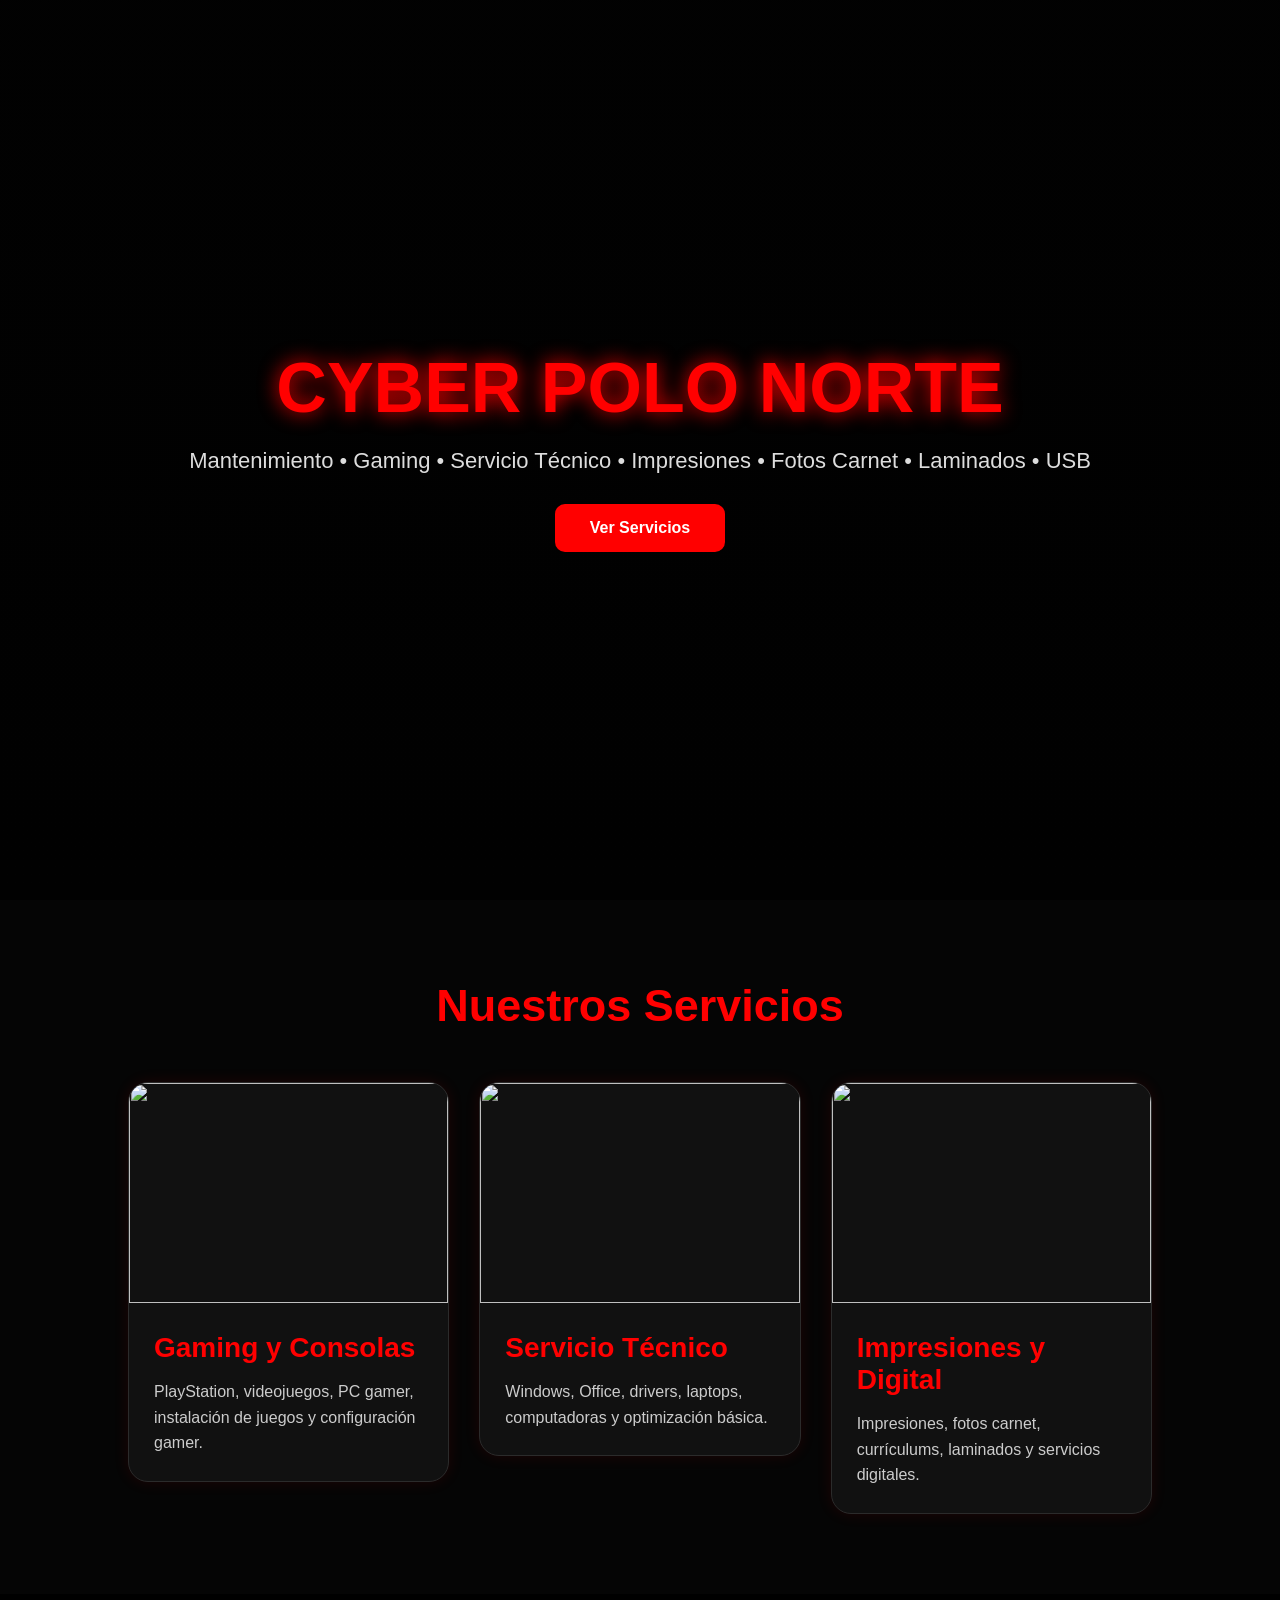
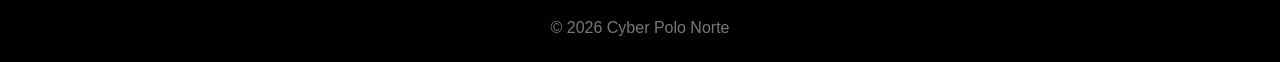
==== index.html @ 20a7ec45 "Update index.html" ====
<!DOCTYPE html>
<html lang="es">
<head>
<meta charset="UTF-8">
<meta name="viewport" content="width=device-width, initial-scale=1.0">
<title>Cyber Polo Norte</title>

<style>

*{
margin:0;
padding:0;
box-sizing:border-box;
font-family:Arial, Helvetica, sans-serif;
}

body{
background:#050505;
color:white;
overflow-x:hidden;
}

header{
height:100vh;
background:
linear-gradient(rgba(0,0,0,0.7), rgba(0,0,0,0.8)),
url('https://images.unsplash.com/photo-1511512578047-dfb367046420?q=80&w=1920&auto=format&fit=crop');
background-size:cover;
background-position:center;
display:flex;
justify-content:center;
align-items:center;
text-align:center;
padding:20px;
}

.hero h1{
font-size:70px;
color:red;
text-shadow:0 0 20px red;
margin-bottom:20px;
}

.hero p{
font-size:22px;
color:#ddd;
margin-bottom:30px;
}

.btn{
display:inline-block;
padding:15px 35px;
background:red;
color:white;
text-decoration:none;
border-radius:10px;
font-weight:bold;
transition:0.3s;
}

.btn:hover{
background:#ff3b3b;
transform:scale(1.05);
}

section{
padding:80px 10%;
}

.titulo{
font-size:45px;
color:red;
margin-bottom:50px;
text-align:center;
}

.grid{
display:grid;
grid-template-columns:repeat(auto-fit,minmax(250px,1fr));
gap:30px;
}

.card{
background:#111;
border:1px solid #2b2b2b;
border-radius:20px;
overflow:hidden;
transition:0.4s;
box-shadow:0 0 15px rgba(255,0,0,0.1);
cursor:pointer;
}

.card:hover{
transform:translateY(-10px);
box-shadow:0 0 25px rgba(255,0,0,0.4);
}

.card img{
width:100%;
height:220px;
object-fit:cover;
}

.card-content{
padding:25px;
}

.card-content h3{
color:red;
margin-bottom:15px;
font-size:28px;
}

.card-content p{
color:#ccc;
line-height:1.6;
}

a{
text-decoration:none;
}

footer{
background:black;
text-align:center;
padding:25px;
color:#777;
}

@media(max-width:768px){

.hero h1{
font-size:45px;
}

.hero p{
font-size:18px;
}

.titulo{
font-size:35px;
}

}

</style>
</head>

<body>

<header>

<div class="hero">

<h1>CYBER POLO NORTE</h1>

<p>
Mantenimiento • Gaming • Servicio Técnico • Impresiones • Fotos Carnet • Laminados • USB
</p>

<a href="#servicios" class="btn">Ver Servicios</a>

</div>

</header>

<section id="servicios">

<h2 class="titulo">Nuestros Servicios</h2>

<div class="grid">

<a href="gaming.html">

<div class="card">

<img src="https://images.unsplash.com/photo-1542751371-adc38448a05e?q=80&w=1200&auto=format&fit=crop">

<div class="card-content">

<h3>Gaming y Consolas</h3>

<p>
PlayStation, videojuegos, PC gamer, instalación de juegos y configuración gamer.
</p>

</div>
</div>
</a>

<a href="tecnico.html">

<div class="card">

<img src="https://images.unsplash.com/photo-1518770660439-4636190af475?q=80&w=1200&auto=format&fit=crop">

<div class="card-content">

<h3>Servicio Técnico</h3>

<p>
Windows, Office, drivers, laptops, computadoras y optimización básica.
</p>

</div>
</div>
</a>

<a href="impresiones.html">

<div class="card">

<img src="https://images.unsplash.com/photo-1560472354-b33ff0c44a43?q=80&w=1200&auto=format&fit=crop">

<div class="card-content">

<h3>Impresiones y Digital</h3>

<p>
Impresiones, fotos carnet, currículums, laminados y servicios digitales.
</p>

</div>
</div>
</a>

</div>

</section>

<footer>

<p>© 2026 Cyber Polo Norte</p>

</footer>

</body>
</html>
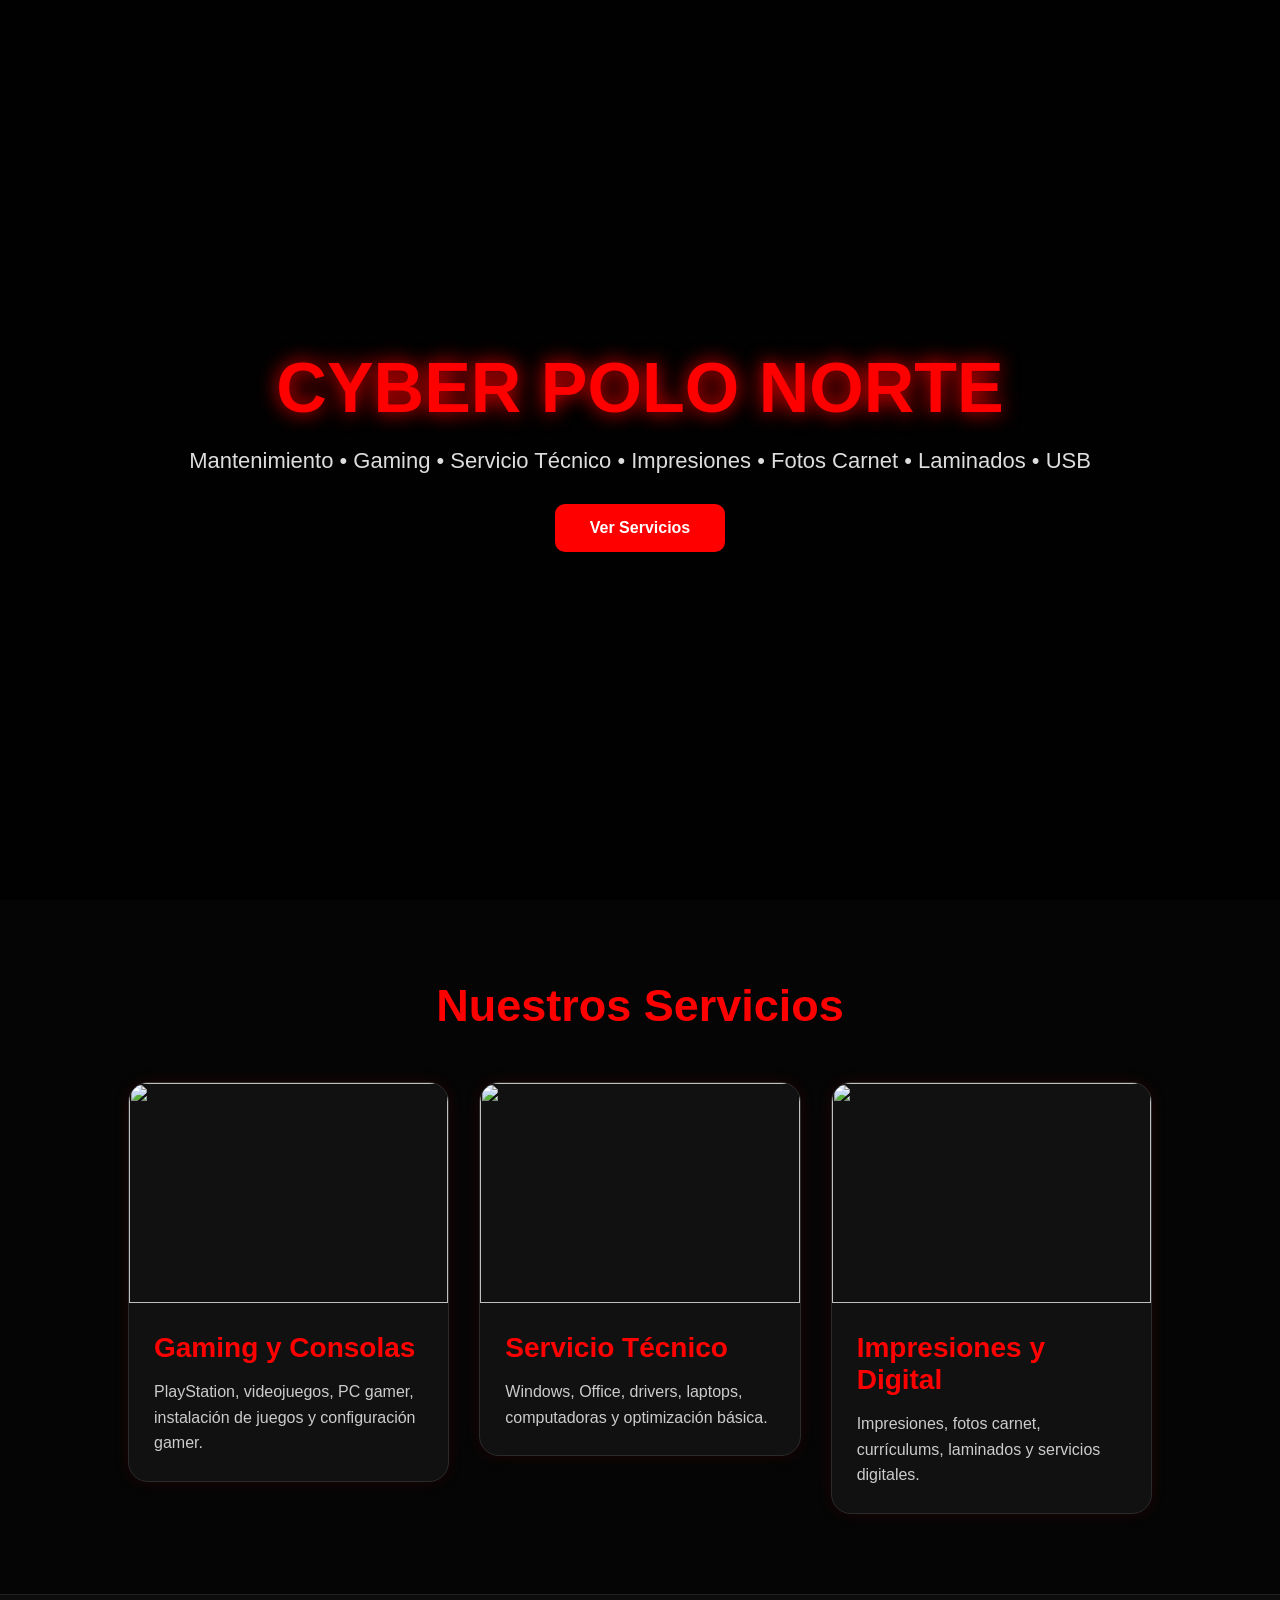
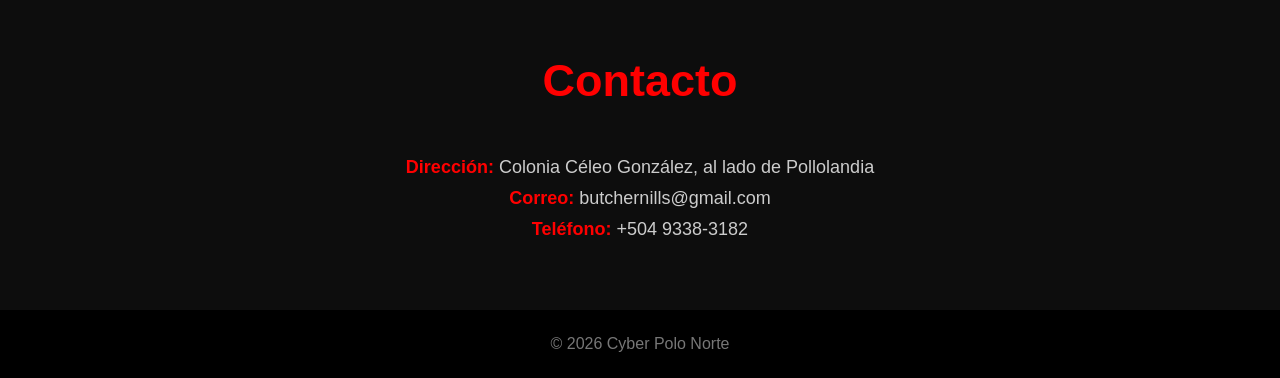
==== commit f76b83f3: "Actualizar index.html" ====
--- a/index.html
+++ b/index.html
@@ -3,7 +3,7 @@
 <head>
 <meta charset="UTF-8">
 <meta name="viewport" content="width=device-width, initial-scale=1.0">
-<title>Cyber Polo Norte</title>
+<title>Ciber Polo Norte</title>
 
 <style>
 
@@ -127,6 +127,24 @@
 color:#777;
 }
 
+.contacto{
+background:#0d0d0d;
+border-top:1px solid #222;
+text-align:center;
+padding:60px 20px;
+}
+
+.contacto p{
+color:#ccc;
+margin:10px 0;
+font-size:18px;
+}
+
+.contacto span{
+color:red;
+font-weight:bold;
+}
+
 @media(max-width:768px){
 
 .hero h1{
@@ -171,55 +189,31 @@
 <div class="grid">
 
 <a href="gaming.html">
-
 <div class="card">
-
 <img src="https://images.unsplash.com/photo-1542751371-adc38448a05e?q=80&w=1200&auto=format&fit=crop">
-
 <div class="card-content">
-
 <h3>Gaming y Consolas</h3>
-
-<p>
-PlayStation, videojuegos, PC gamer, instalación de juegos y configuración gamer.
-</p>
-
+<p>PlayStation, videojuegos, PC gamer, instalación de juegos y configuración gamer.</p>
 </div>
 </div>
 </a>
 
 <a href="tecnico.html">
-
 <div class="card">
-
 <img src="https://images.unsplash.com/photo-1518770660439-4636190af475?q=80&w=1200&auto=format&fit=crop">
-
 <div class="card-content">
-
 <h3>Servicio Técnico</h3>
-
-<p>
-Windows, Office, drivers, laptops, computadoras y optimización básica.
-</p>
-
+<p>Windows, Office, drivers, laptops, computadoras y optimización básica.</p>
 </div>
 </div>
 </a>
 
 <a href="impresiones.html">
-
 <div class="card">
-
 <img src="https://images.unsplash.com/photo-1560472354-b33ff0c44a43?q=80&w=1200&auto=format&fit=crop">
-
 <div class="card-content">
-
 <h3>Impresiones y Digital</h3>
-
-<p>
-Impresiones, fotos carnet, currículums, laminados y servicios digitales.
-</p>
-
+<p>Impresiones, fotos carnet, currículums, laminados y servicios digitales.</p>
 </div>
 </div>
 </a>
@@ -228,11 +222,22 @@
 
 </section>
 
+<!-- CONTACTO -->
+<section class="contacto">
+
+<h2 class="titulo">Contacto</h2>
+
+<p><span>Dirección:</span> Colonia Céleo González, al lado de Pollolandia</p>
+
+<p><span>Correo:</span> butchernills@gmail.com</p>
+
+<p><span>Teléfono:</span> +504 9338-3182</p>
+
+</section>
+
 <footer>
-
 <p>© 2026 Cyber Polo Norte</p>
-
 </footer>
 
 </body>
-</html>
+</html>
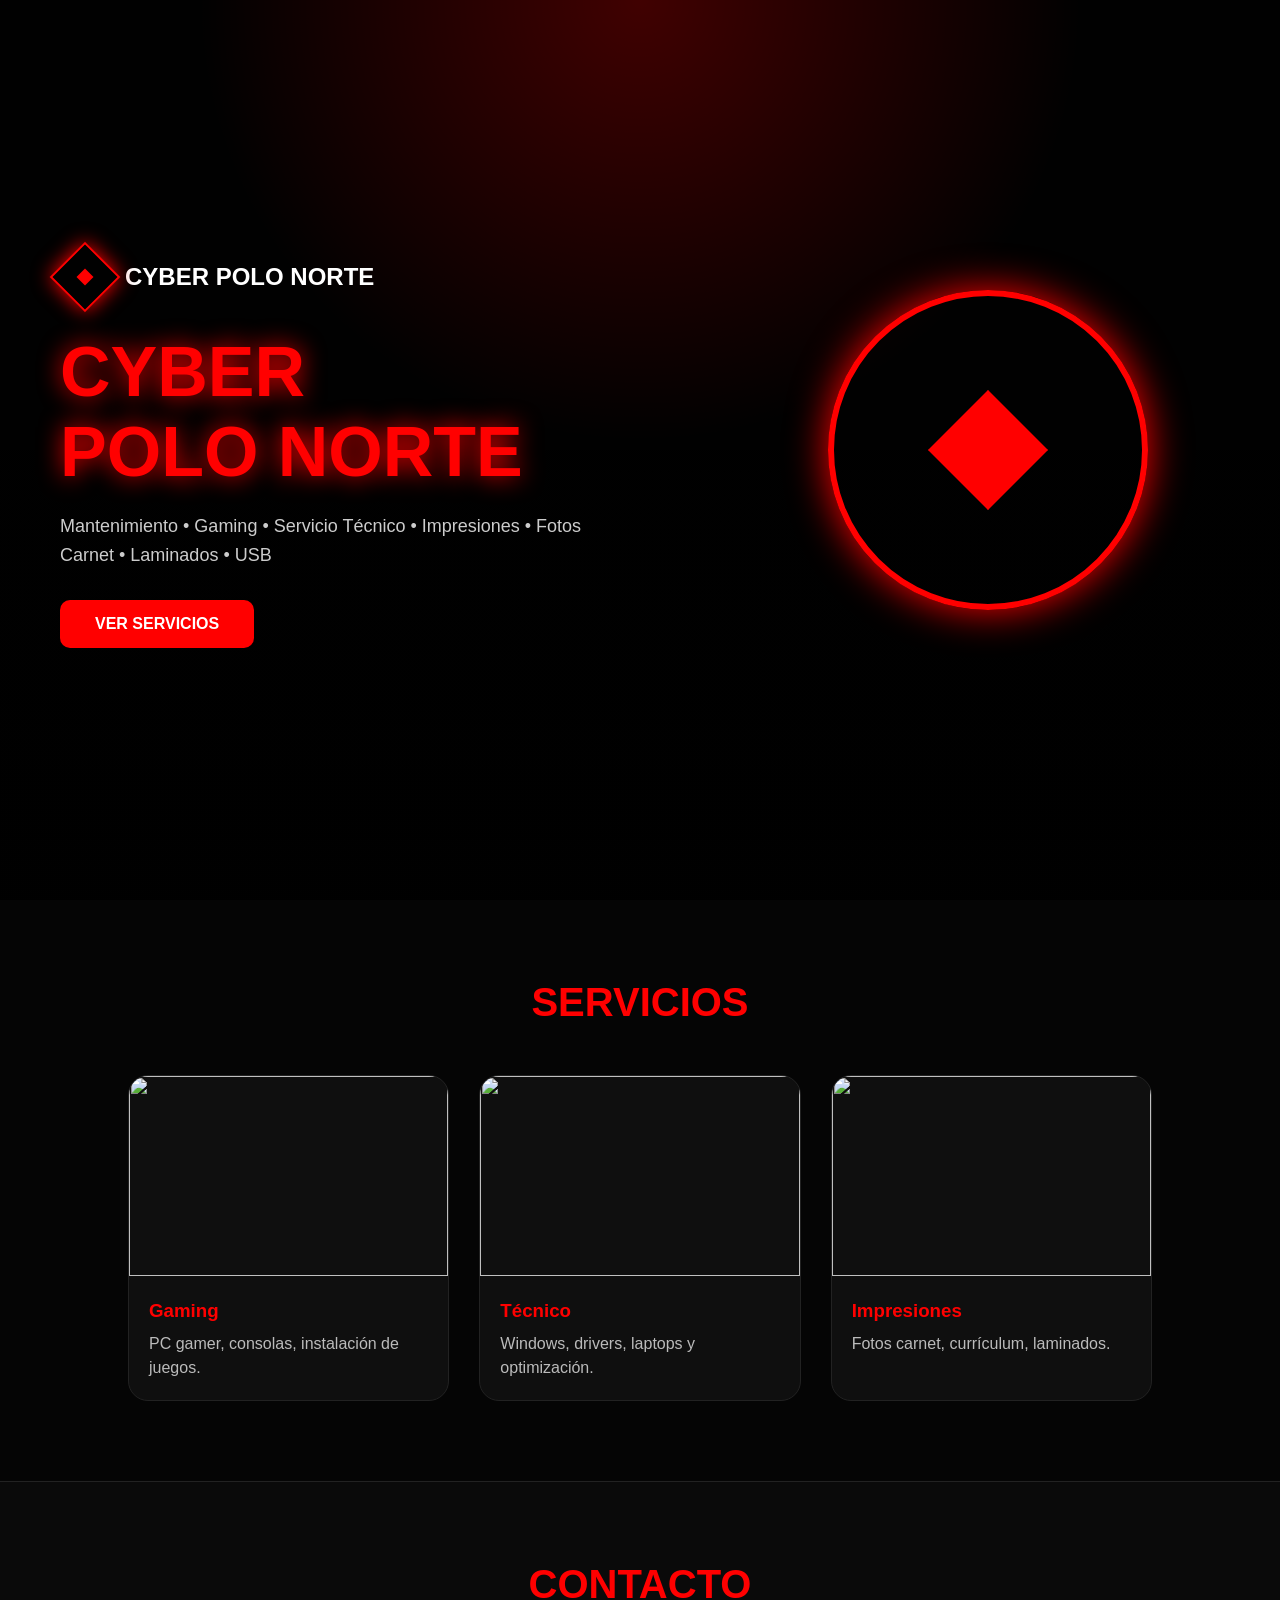
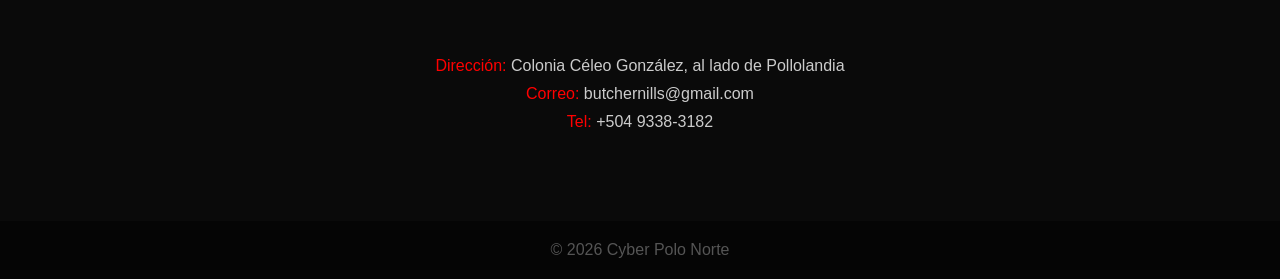
==== commit 5c3226cf: "Actualizar index.html" ====
--- a/index.html
+++ b/index.html
@@ -3,7 +3,7 @@
 <head>
 <meta charset="UTF-8">
 <meta name="viewport" content="width=device-width, initial-scale=1.0">
-<title>Ciber Polo Norte</title>
+<title>Cyber Polo Norte</title>
 
 <style>
 
@@ -20,35 +20,70 @@
 overflow-x:hidden;
 }
 
+/* HERO */
 header{
 height:100vh;
+display:flex;
+align-items:center;
+justify-content:space-between;
+padding:60px;
 background:
-linear-gradient(rgba(0,0,0,0.7), rgba(0,0,0,0.8)),
-url('https://images.unsplash.com/photo-1511512578047-dfb367046420?q=80&w=1920&auto=format&fit=crop');
-background-size:cover;
-background-position:center;
+radial-gradient(circle at top, rgba(255,0,0,0.25), transparent 40%),
+linear-gradient(rgba(0,0,0,0.85), rgba(0,0,0,0.95));
+}
+
+/* LEFT */
+.hero{
+max-width:50%;
+}
+
+.logo{
 display:flex;
-justify-content:center;
 align-items:center;
-text-align:center;
-padding:20px;
+gap:15px;
+margin-bottom:30px;
+}
+
+.logo-box{
+width:50px;
+height:50px;
+border:2px solid red;
+transform:rotate(45deg);
+position:relative;
+box-shadow:0 0 20px red;
+}
+
+.logo-box::after{
+content:"";
+position:absolute;
+width:12px;
+height:12px;
+background:red;
+top:50%;
+left:50%;
+transform:translate(-50%,-50%);
 }
 
 .hero h1{
 font-size:70px;
 color:red;
-text-shadow:0 0 20px red;
-margin-bottom:20px;
+text-shadow:0 0 25px red;
+}
+
+.hero span{
+color:white;
 }
 
 .hero p{
-font-size:22px;
-color:#ddd;
-margin-bottom:30px;
+margin-top:20px;
+font-size:18px;
+color:#ccc;
+line-height:1.6;
 }
 
 .btn{
 display:inline-block;
+margin-top:30px;
 padding:15px 35px;
 background:red;
 color:white;
@@ -59,19 +94,48 @@
 }
 
 .btn:hover{
-background:#ff3b3b;
 transform:scale(1.05);
-}
-
+background:#ff2b2b;
+}
+
+/* RIGHT PANEL LOGO BIG */
+.side-logo{
+width:40%;
+display:flex;
+justify-content:center;
+align-items:center;
+}
+
+.big-logo{
+width:320px;
+height:320px;
+border-radius:50%;
+border:6px solid red;
+display:flex;
+align-items:center;
+justify-content:center;
+position:relative;
+box-shadow:0 0 40px red;
+}
+
+.eye{
+width:120px;
+height:120px;
+background:red;
+clip-path:polygon(50% 0%, 100% 50%, 50% 100%, 0% 50%);
+box-shadow:0 0 25px red;
+}
+
+/* SERVICES */
 section{
 padding:80px 10%;
 }
 
 .titulo{
-font-size:45px;
+text-align:center;
+font-size:40px;
 color:red;
 margin-bottom:50px;
-text-align:center;
 }
 
 .grid{
@@ -81,84 +145,82 @@
 }
 
 .card{
-background:#111;
-border:1px solid #2b2b2b;
+background:#0f0f0f;
+border:1px solid #222;
 border-radius:20px;
 overflow:hidden;
-transition:0.4s;
-box-shadow:0 0 15px rgba(255,0,0,0.1);
-cursor:pointer;
+transition:0.3s;
 }
 
 .card:hover{
 transform:translateY(-10px);
 box-shadow:0 0 25px rgba(255,0,0,0.4);
+border-color:red;
 }
 
 .card img{
 width:100%;
-height:220px;
+height:200px;
 object-fit:cover;
 }
 
 .card-content{
-padding:25px;
+padding:20px;
 }
 
 .card-content h3{
 color:red;
-margin-bottom:15px;
-font-size:28px;
+margin-bottom:10px;
 }
 
 .card-content p{
-color:#ccc;
-line-height:1.6;
-}
-
-a{
-text-decoration:none;
-}
-
-footer{
-background:black;
-text-align:center;
-padding:25px;
-color:#777;
-}
-
+color:#bbb;
+line-height:1.5;
+}
+
+/* CONTACT */
 .contacto{
-background:#0d0d0d;
+background:#0a0a0a;
 border-top:1px solid #222;
 text-align:center;
-padding:60px 20px;
 }
 
 .contacto p{
+margin:10px 0;
 color:#ccc;
-margin:10px 0;
-font-size:18px;
 }
 
 .contacto span{
 color:red;
-font-weight:bold;
-}
-
-@media(max-width:768px){
+}
+
+/* FOOTER */
+footer{
+text-align:center;
+padding:20px;
+color:#555;
+}
+
+@media(max-width:900px){
+
+header{
+flex-direction:column;
+text-align:center;
+}
+
+.hero{
+max-width:100%;
+}
+
+.side-logo{
+margin-top:40px;
+width:100%;
+}
 
 .hero h1{
 font-size:45px;
 }
 
-.hero p{
-font-size:18px;
-}
-
-.titulo{
-font-size:35px;
-}
-
 }
 
 </style>
@@ -170,13 +232,26 @@
 
 <div class="hero">
 
-<h1>CYBER POLO NORTE</h1>
+<div class="logo">
+<div class="logo-box"></div>
+<h2>CYBER <span>POLO NORTE</span></h2>
+</div>
+
+<h1>CYBER<br>POLO NORTE</h1>
 
 <p>
 Mantenimiento • Gaming • Servicio Técnico • Impresiones • Fotos Carnet • Laminados • USB
 </p>
 
-<a href="#servicios" class="btn">Ver Servicios</a>
+<a href="#servicios" class="btn">VER SERVICIOS</a>
+
+</div>
+
+<div class="side-logo">
+
+<div class="big-logo">
+<div class="eye"></div>
+</div>
 
 </div>
 
@@ -184,59 +259,50 @@
 
 <section id="servicios">
 
-<h2 class="titulo">Nuestros Servicios</h2>
+<h2 class="titulo">SERVICIOS</h2>
 
 <div class="grid">
 
-<a href="gaming.html">
 <div class="card">
-<img src="https://images.unsplash.com/photo-1542751371-adc38448a05e?q=80&w=1200&auto=format&fit=crop">
+<img src="https://images.unsplash.com/photo-1542751371-adc38448a05e">
 <div class="card-content">
-<h3>Gaming y Consolas</h3>
-<p>PlayStation, videojuegos, PC gamer, instalación de juegos y configuración gamer.</p>
-</div>
-</div>
-</a>
-
-<a href="tecnico.html">
+<h3>Gaming</h3>
+<p>PC gamer, consolas, instalación de juegos.</p>
+</div>
+</div>
+
 <div class="card">
-<img src="https://images.unsplash.com/photo-1518770660439-4636190af475?q=80&w=1200&auto=format&fit=crop">
+<img src="https://images.unsplash.com/photo-1518770660439-4636190af475">
 <div class="card-content">
-<h3>Servicio Técnico</h3>
-<p>Windows, Office, drivers, laptops, computadoras y optimización básica.</p>
-</div>
-</div>
-</a>
-
-<a href="impresiones.html">
+<h3>Técnico</h3>
+<p>Windows, drivers, laptops y optimización.</p>
+</div>
+</div>
+
 <div class="card">
-<img src="https://images.unsplash.com/photo-1560472354-b33ff0c44a43?q=80&w=1200&auto=format&fit=crop">
+<img src="https://images.unsplash.com/photo-1560472354-b33ff0c44a43">
 <div class="card-content">
-<h3>Impresiones y Digital</h3>
-<p>Impresiones, fotos carnet, currículums, laminados y servicios digitales.</p>
-</div>
-</div>
-</a>
+<h3>Impresiones</h3>
+<p>Fotos carnet, currículum, laminados.</p>
+</div>
+</div>
 
 </div>
 
 </section>
 
-<!-- CONTACTO -->
 <section class="contacto">
 
-<h2 class="titulo">Contacto</h2>
+<h2 class="titulo">CONTACTO</h2>
 
 <p><span>Dirección:</span> Colonia Céleo González, al lado de Pollolandia</p>
-
 <p><span>Correo:</span> butchernills@gmail.com</p>
-
-<p><span>Teléfono:</span> +504 9338-3182</p>
+<p><span>Tel:</span> +504 9338-3182</p>
 
 </section>
 
 <footer>
-<p>© 2026 Cyber Polo Norte</p>
+© 2026 Cyber Polo Norte
 </footer>
 
 </body>
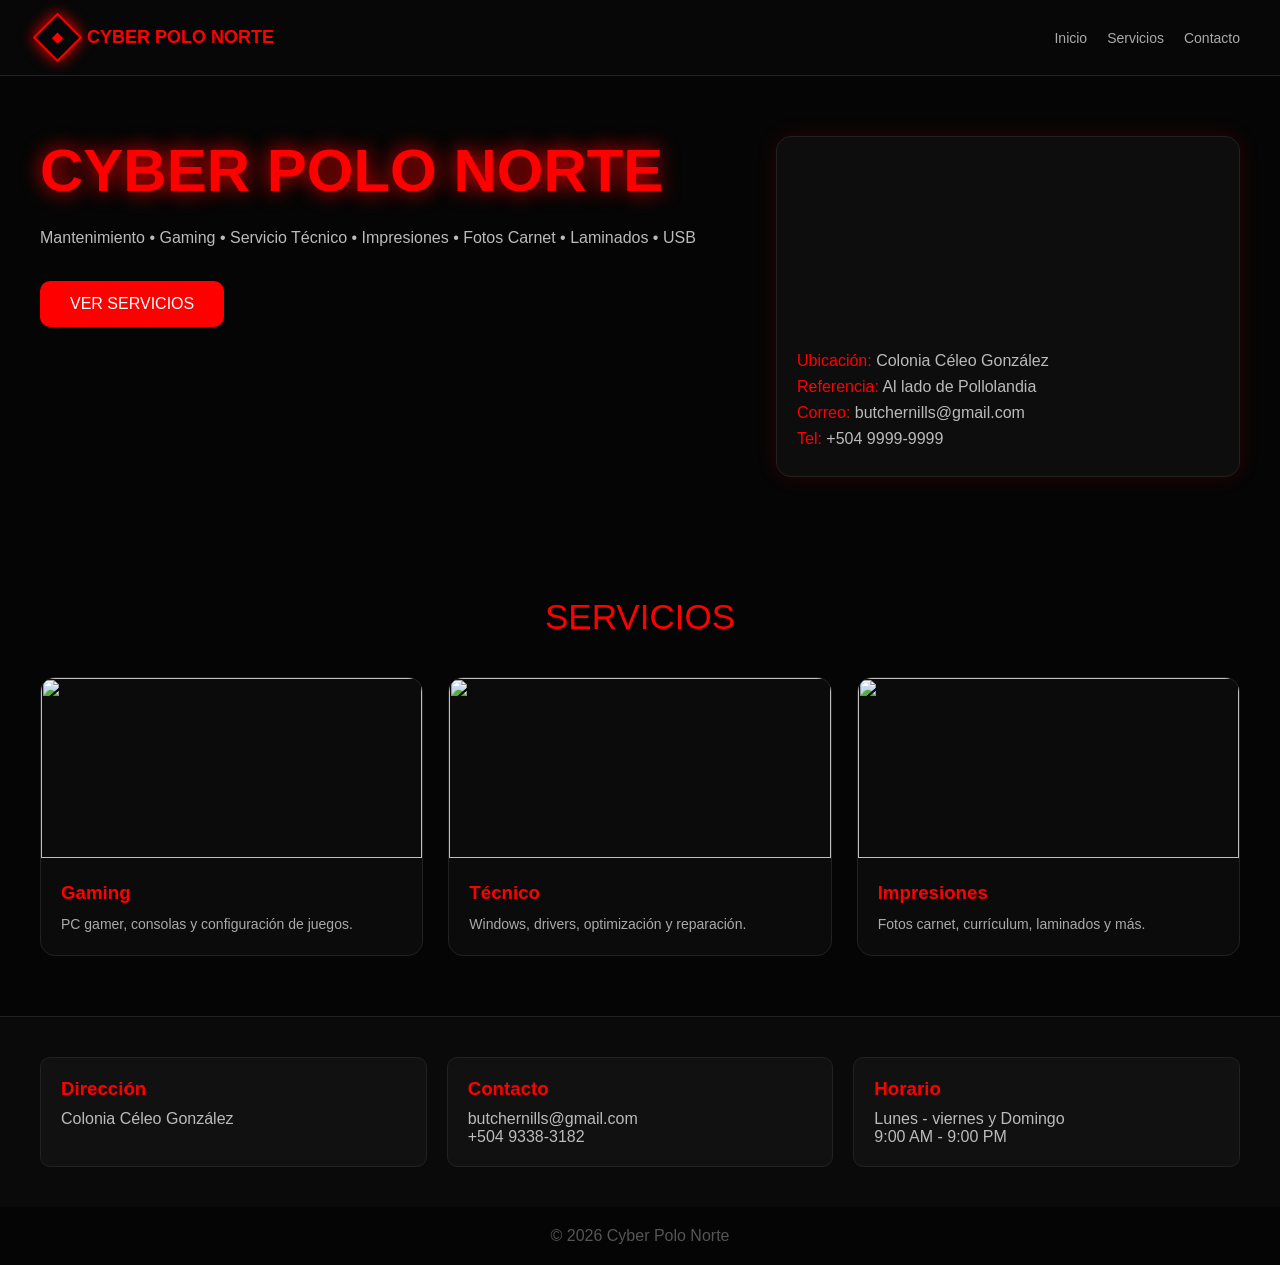
==== commit 54893449: "Actualizar index.html" ====
--- a/index.html
+++ b/index.html
@@ -17,150 +17,160 @@
 body{
 background:#050505;
 color:white;
-overflow-x:hidden;
-}
-
-/* HERO */
-header{
-height:100vh;
+}
+
+/* TOP BAR */
+.topbar{
+display:flex;
+justify-content:space-between;
+align-items:center;
+padding:20px 40px;
+border-bottom:1px solid #222;
+background:#070707;
+}
+
+.brand{
 display:flex;
 align-items:center;
-justify-content:space-between;
-padding:60px;
-background:
-radial-gradient(circle at top, rgba(255,0,0,0.25), transparent 40%),
-linear-gradient(rgba(0,0,0,0.85), rgba(0,0,0,0.95));
-}
-
-/* LEFT */
-.hero{
-max-width:50%;
+gap:12px;
 }
 
 .logo{
-display:flex;
-align-items:center;
-gap:15px;
-margin-bottom:30px;
-}
-
-.logo-box{
-width:50px;
-height:50px;
+width:35px;
+height:35px;
 border:2px solid red;
 transform:rotate(45deg);
+box-shadow:0 0 15px red;
 position:relative;
-box-shadow:0 0 20px red;
-}
-
-.logo-box::after{
+}
+
+.logo::after{
 content:"";
 position:absolute;
-width:12px;
-height:12px;
+width:8px;
+height:8px;
 background:red;
 top:50%;
 left:50%;
 transform:translate(-50%,-50%);
 }
 
-.hero h1{
-font-size:70px;
-color:red;
-text-shadow:0 0 25px red;
-}
-
-.hero span{
-color:white;
-}
-
-.hero p{
+.brand h1{
+font-size:18px;
+color:red;
+}
+
+.menu{
+display:flex;
+gap:20px;
+}
+
+.menu a{
+color:#aaa;
+text-decoration:none;
+font-size:14px;
+}
+
+.menu a:hover{
+color:red;
+}
+
+/* MAIN HERO */
+.hero{
+display:grid;
+grid-template-columns:1.2fr 0.8fr;
+padding:60px 40px;
+gap:40px;
+}
+
+.hero-left h2{
+font-size:60px;
+color:red;
+text-shadow:0 0 20px red;
+}
+
+.hero-left p{
 margin-top:20px;
-font-size:18px;
-color:#ccc;
+color:#bbb;
 line-height:1.6;
 }
 
 .btn{
 display:inline-block;
 margin-top:30px;
-padding:15px 35px;
+padding:14px 30px;
 background:red;
 color:white;
 text-decoration:none;
 border-radius:10px;
-font-weight:bold;
 transition:0.3s;
 }
 
 .btn:hover{
 transform:scale(1.05);
-background:#ff2b2b;
-}
-
-/* RIGHT PANEL LOGO BIG */
-.side-logo{
-width:40%;
-display:flex;
-justify-content:center;
-align-items:center;
-}
-
-.big-logo{
-width:320px;
-height:320px;
-border-radius:50%;
-border:6px solid red;
-display:flex;
-align-items:center;
-justify-content:center;
-position:relative;
-box-shadow:0 0 40px red;
-}
-
-.eye{
-width:120px;
-height:120px;
-background:red;
-clip-path:polygon(50% 0%, 100% 50%, 50% 100%, 0% 50%);
-box-shadow:0 0 25px red;
+}
+
+/* RIGHT BOX */
+.panel{
+background:#0d0d0d;
+border:1px solid #222;
+border-radius:15px;
+padding:20px;
+box-shadow:0 0 20px rgba(255,0,0,0.15);
+}
+
+.map{
+height:180px;
+background:url('https://maps.googleapis.com/maps/api/staticmap?center=Honduras&zoom=12&size=600x300');
+background-size:cover;
+border-radius:10px;
+margin-bottom:15px;
+}
+
+.info p{
+color:#bbb;
+margin:8px 0;
+}
+
+.info span{
+color:red;
 }
 
 /* SERVICES */
 section{
-padding:80px 10%;
-}
-
-.titulo{
+padding:60px 40px;
+}
+
+.title{
 text-align:center;
-font-size:40px;
-color:red;
-margin-bottom:50px;
+font-size:35px;
+color:red;
+margin-bottom:40px;
 }
 
 .grid{
 display:grid;
 grid-template-columns:repeat(auto-fit,minmax(250px,1fr));
-gap:30px;
+gap:25px;
 }
 
 .card{
-background:#0f0f0f;
+background:#0b0b0b;
 border:1px solid #222;
-border-radius:20px;
+border-radius:15px;
 overflow:hidden;
 transition:0.3s;
 }
 
 .card:hover{
-transform:translateY(-10px);
-box-shadow:0 0 25px rgba(255,0,0,0.4);
+transform:translateY(-8px);
 border-color:red;
+box-shadow:0 0 20px rgba(255,0,0,0.3);
 }
 
 .card img{
 width:100%;
-height:200px;
+height:180px;
 object-fit:cover;
 }
 
@@ -174,24 +184,35 @@
 }
 
 .card-content p{
-color:#bbb;
+color:#aaa;
+font-size:14px;
 line-height:1.5;
 }
 
 /* CONTACT */
-.contacto{
+.contact{
 background:#0a0a0a;
 border-top:1px solid #222;
-text-align:center;
-}
-
-.contacto p{
-margin:10px 0;
-color:#ccc;
-}
-
-.contacto span{
-color:red;
+padding:40px;
+display:grid;
+grid-template-columns:repeat(auto-fit,minmax(200px,1fr));
+gap:20px;
+}
+
+.box{
+background:#111;
+padding:20px;
+border-radius:10px;
+border:1px solid #222;
+}
+
+.box h3{
+color:red;
+margin-bottom:10px;
+}
+
+.box p{
+color:#bbb;
 }
 
 /* FOOTER */
@@ -202,64 +223,66 @@
 }
 
 @media(max-width:900px){
-
-header{
-flex-direction:column;
-text-align:center;
-}
-
 .hero{
-max-width:100%;
-}
-
-.side-logo{
-margin-top:40px;
-width:100%;
-}
-
-.hero h1{
-font-size:45px;
-}
-
+grid-template-columns:1fr;
+}
 }
 
 </style>
+
 </head>
 
 <body>
 
-<header>
-
+<!-- TOP -->
+<div class="topbar">
+
+<div class="brand">
+<div class="logo"></div>
+<h1>CYBER POLO NORTE</h1>
+</div>
+
+<div class="menu">
+<a href="#">Inicio</a>
+<a href="#servicios">Servicios</a>
+<a href="#contacto">Contacto</a>
+</div>
+
+</div>
+
+<!-- HERO -->
 <div class="hero">
 
-<div class="logo">
-<div class="logo-box"></div>
-<h2>CYBER <span>POLO NORTE</span></h2>
-</div>
-
-<h1>CYBER<br>POLO NORTE</h1>
+<div class="hero-left">
+<h2>CYBER POLO NORTE</h2>
 
 <p>
 Mantenimiento • Gaming • Servicio Técnico • Impresiones • Fotos Carnet • Laminados • USB
 </p>
 
-<a href="#servicios" class="btn">VER SERVICIOS</a>
-
-</div>
-
-<div class="side-logo">
-
-<div class="big-logo">
-<div class="eye"></div>
-</div>
-
-</div>
-
-</header>
-
+<a class="btn" href="#servicios">VER SERVICIOS</a>
+</div>
+
+<!-- PANEL DERECHO -->
+<div class="panel">
+
+<div class="map"></div>
+
+<div class="info">
+<p><span>Ubicación:</span> Colonia Céleo González</p>
+<p><span>Referencia:</span> Al lado de Pollolandia</p>
+<p><span>Correo:</span> butchernills@gmail.com</p>
+<p><span>Tel:</span> +504 9999-9999</p>
+</div>
+
+</div>
+
+</div>
+
+<!-- SERVICES -->
 <section id="servicios">
 
-<h2 class="titulo">SERVICIOS</h2>
+<div class="title">SERVICIOS</div>
 
 <div class="grid">
 
@@ -267,7 +290,7 @@
 <img src="https://images.unsplash.com/photo-1542751371-adc38448a05e">
 <div class="card-content">
 <h3>Gaming</h3>
-<p>PC gamer, consolas, instalación de juegos.</p>
+<p>PC gamer, consolas y configuración de juegos.</p>
 </div>
 </div>
 
@@ -275,7 +298,7 @@
 <img src="https://images.unsplash.com/photo-1518770660439-4636190af475">
 <div class="card-content">
 <h3>Técnico</h3>
-<p>Windows, drivers, laptops y optimización.</p>
+<p>Windows, drivers, optimización y reparación.</p>
 </div>
 </div>
 
@@ -283,7 +306,7 @@
 <img src="https://images.unsplash.com/photo-1560472354-b33ff0c44a43">
 <div class="card-content">
 <h3>Impresiones</h3>
-<p>Fotos carnet, currículum, laminados.</p>
+<p>Fotos carnet, currículum, laminados y más.</p>
 </div>
 </div>
 
@@ -291,13 +314,25 @@
 
 </section>
 
-<section class="contacto">
-
-<h2 class="titulo">CONTACTO</h2>
-
-<p><span>Dirección:</span> Colonia Céleo González, al lado de Pollolandia</p>
-<p><span>Correo:</span> butchernills@gmail.com</p>
-<p><span>Tel:</span> +504 9338-3182</p>
+<!-- CONTACT -->
+<section class="contact" id="contacto">
+
+<div class="box">
+<h3>Dirección</h3>
+<p>Colonia Céleo González</p>
+</div>
+
+<div class="box">
+<h3>Contacto</h3>
+<p>butchernills@gmail.com</p>
+<p>+504 9338-3182</p>
+</div>
+
+<div class="box">
+<h3>Horario</h3>
+<p>Lunes - viernes y Domingo</p>
+<p>9:00 AM - 9:00 PM</p>
+</div>
 
 </section>
 
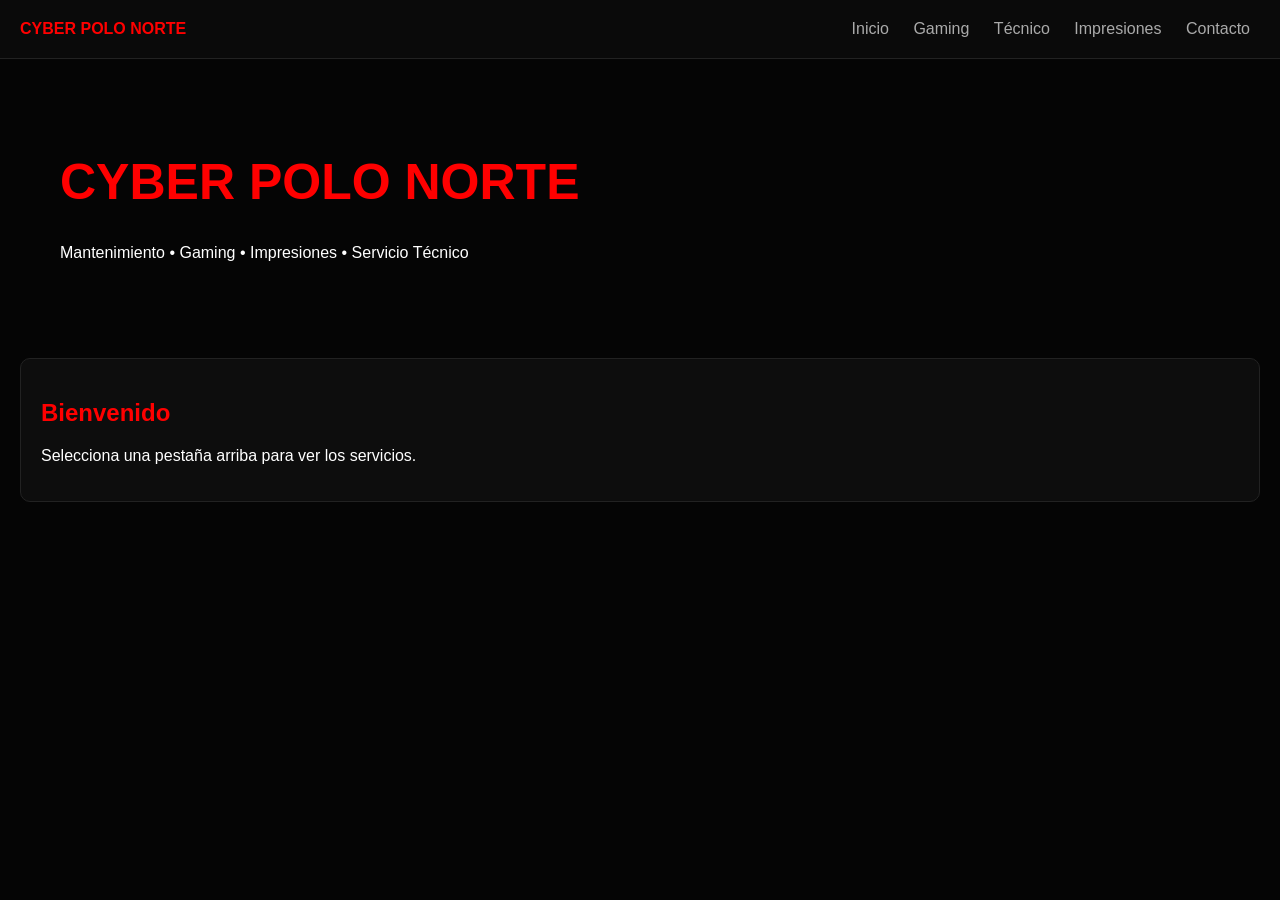
==== commit 601cef89: "Actualizar index.html" ====
--- a/index.html
+++ b/index.html
@@ -2,343 +2,44 @@
 <html lang="es">
 <head>
 <meta charset="UTF-8">
+<title>Cyber Polo Norte</title>
 <meta name="viewport" content="width=device-width, initial-scale=1.0">
-<title>Cyber Polo Norte</title>
 
 <style>
-
-*{
-margin:0;
-padding:0;
-box-sizing:border-box;
-font-family:Arial, Helvetica, sans-serif;
-}
-
-body{
-background:#050505;
-color:white;
-}
-
-/* TOP BAR */
-.topbar{
-display:flex;
-justify-content:space-between;
-align-items:center;
-padding:20px 40px;
-border-bottom:1px solid #222;
-background:#070707;
-}
-
-.brand{
-display:flex;
-align-items:center;
-gap:12px;
-}
-
-.logo{
-width:35px;
-height:35px;
-border:2px solid red;
-transform:rotate(45deg);
-box-shadow:0 0 15px red;
-position:relative;
-}
-
-.logo::after{
-content:"";
-position:absolute;
-width:8px;
-height:8px;
-background:red;
-top:50%;
-left:50%;
-transform:translate(-50%,-50%);
-}
-
-.brand h1{
-font-size:18px;
-color:red;
-}
-
-.menu{
-display:flex;
-gap:20px;
-}
-
-.menu a{
-color:#aaa;
-text-decoration:none;
-font-size:14px;
-}
-
-.menu a:hover{
-color:red;
-}
-
-/* MAIN HERO */
-.hero{
-display:grid;
-grid-template-columns:1.2fr 0.8fr;
-padding:60px 40px;
-gap:40px;
-}
-
-.hero-left h2{
-font-size:60px;
-color:red;
-text-shadow:0 0 20px red;
-}
-
-.hero-left p{
-margin-top:20px;
-color:#bbb;
-line-height:1.6;
-}
-
-.btn{
-display:inline-block;
-margin-top:30px;
-padding:14px 30px;
-background:red;
-color:white;
-text-decoration:none;
-border-radius:10px;
-transition:0.3s;
-}
-
-.btn:hover{
-transform:scale(1.05);
-}
-
-/* RIGHT BOX */
-.panel{
-background:#0d0d0d;
-border:1px solid #222;
-border-radius:15px;
-padding:20px;
-box-shadow:0 0 20px rgba(255,0,0,0.15);
-}
-
-.map{
-height:180px;
-background:url('https://maps.googleapis.com/maps/api/staticmap?center=Honduras&zoom=12&size=600x300');
-background-size:cover;
-border-radius:10px;
-margin-bottom:15px;
-}
-
-.info p{
-color:#bbb;
-margin:8px 0;
-}
-
-.info span{
-color:red;
-}
-
-/* SERVICES */
-section{
-padding:60px 40px;
-}
-
-.title{
-text-align:center;
-font-size:35px;
-color:red;
-margin-bottom:40px;
-}
-
-.grid{
-display:grid;
-grid-template-columns:repeat(auto-fit,minmax(250px,1fr));
-gap:25px;
-}
-
-.card{
-background:#0b0b0b;
-border:1px solid #222;
-border-radius:15px;
-overflow:hidden;
-transition:0.3s;
-}
-
-.card:hover{
-transform:translateY(-8px);
-border-color:red;
-box-shadow:0 0 20px rgba(255,0,0,0.3);
-}
-
-.card img{
-width:100%;
-height:180px;
-object-fit:cover;
-}
-
-.card-content{
-padding:20px;
-}
-
-.card-content h3{
-color:red;
-margin-bottom:10px;
-}
-
-.card-content p{
-color:#aaa;
-font-size:14px;
-line-height:1.5;
-}
-
-/* CONTACT */
-.contact{
-background:#0a0a0a;
-border-top:1px solid #222;
-padding:40px;
-display:grid;
-grid-template-columns:repeat(auto-fit,minmax(200px,1fr));
-gap:20px;
-}
-
-.box{
-background:#111;
-padding:20px;
-border-radius:10px;
-border:1px solid #222;
-}
-
-.box h3{
-color:red;
-margin-bottom:10px;
-}
-
-.box p{
-color:#bbb;
-}
-
-/* FOOTER */
-footer{
-text-align:center;
-padding:20px;
-color:#555;
-}
-
-@media(max-width:900px){
-.hero{
-grid-template-columns:1fr;
-}
-}
-
+body{margin:0;font-family:Arial;background:#050505;color:white;}
+.topbar{display:flex;justify-content:space-between;padding:20px;background:#0a0a0a;border-bottom:1px solid #222;}
+a{color:#aaa;text-decoration:none;margin:0 10px;}
+a:hover{color:red;}
+.hero{padding:60px;}
+h1{color:red;font-size:50px;}
+.card{padding:20px;border:1px solid #222;margin:20px;border-radius:10px;background:#0d0d0d;}
 </style>
 
 </head>
 
 <body>
 
-<!-- TOP -->
 <div class="topbar">
+<div style="color:red;font-weight:bold;">CYBER POLO NORTE</div>
 
-<div class="brand">
-<div class="logo"></div>
-<h1>CYBER POLO NORTE</h1>
-</div>
-
-<div class="menu">
-<a href="#">Inicio</a>
-<a href="#servicios">Servicios</a>
-<a href="#contacto">Contacto</a>
-</div>
-
-</div>
-
-<!-- HERO -->
-<div class="hero">
-
-<div class="hero-left">
-<h2>CYBER POLO NORTE</h2>
-
-<p>
-Mantenimiento • Gaming • Servicio Técnico • Impresiones • Fotos Carnet • Laminados • USB
-</p>
-
-<a class="btn" href="#servicios">VER SERVICIOS</a>
-</div>
-
-<!-- PANEL DERECHO -->
-<div class="panel">
-
-<div class="map"></div>
-
-<div class="info">
-<p><span>Ubicación:</span> Colonia Céleo González</p>
-<p><span>Referencia:</span> Al lado de Pollolandia</p>
-<p><span>Correo:</span> butchernills@gmail.com</p>
-<p><span>Tel:</span> +504 9999-9999</p>
-</div>
-
-</div>
-
-</div>
-
-<!-- SERVICES -->
-<section id="servicios">
-
-<div class="title">SERVICIOS</div>
-
-<div class="grid">
-
-<div class="card">
-<img src="https://images.unsplash.com/photo-1542751371-adc38448a05e">
-<div class="card-content">
-<h3>Gaming</h3>
-<p>PC gamer, consolas y configuración de juegos.</p>
+<div>
+<a href="index.html">Inicio</a>
+<a href="gaming.html">Gaming</a>
+<a href="tecnico.html">Técnico</a>
+<a href="impresiones.html">Impresiones</a>
+<a href="contacto.html">Contacto</a>
 </div>
 </div>
 
-<div class="card">
-<img src="https://images.unsplash.com/photo-1518770660439-4636190af475">
-<div class="card-content">
-<h3>Técnico</h3>
-<p>Windows, drivers, optimización y reparación.</p>
-</div>
+<div class="hero">
+<h1>CYBER POLO NORTE</h1>
+<p>Mantenimiento • Gaming • Impresiones • Servicio Técnico</p>
 </div>
 
 <div class="card">
-<img src="https://images.unsplash.com/photo-1560472354-b33ff0c44a43">
-<div class="card-content">
-<h3>Impresiones</h3>
-<p>Fotos carnet, currículum, laminados y más.</p>
+<h2 style="color:red;">Bienvenido</h2>
+<p>Selecciona una pestaña arriba para ver los servicios.</p>
 </div>
-</div>
-
-</div>
-
-</section>
-
-<!-- CONTACT -->
-<section class="contact" id="contacto">
-
-<div class="box">
-<h3>Dirección</h3>
-<p>Colonia Céleo González</p>
-</div>
-
-<div class="box">
-<h3>Contacto</h3>
-<p>butchernills@gmail.com</p>
-<p>+504 9338-3182</p>
-</div>
-
-<div class="box">
-<h3>Horario</h3>
-<p>Lunes - viernes y Domingo</p>
-<p>9:00 AM - 9:00 PM</p>
-</div>
-
-</section>
-
-<footer>
-© 2026 Cyber Polo Norte
-</footer>
 
 </body>
 </html>
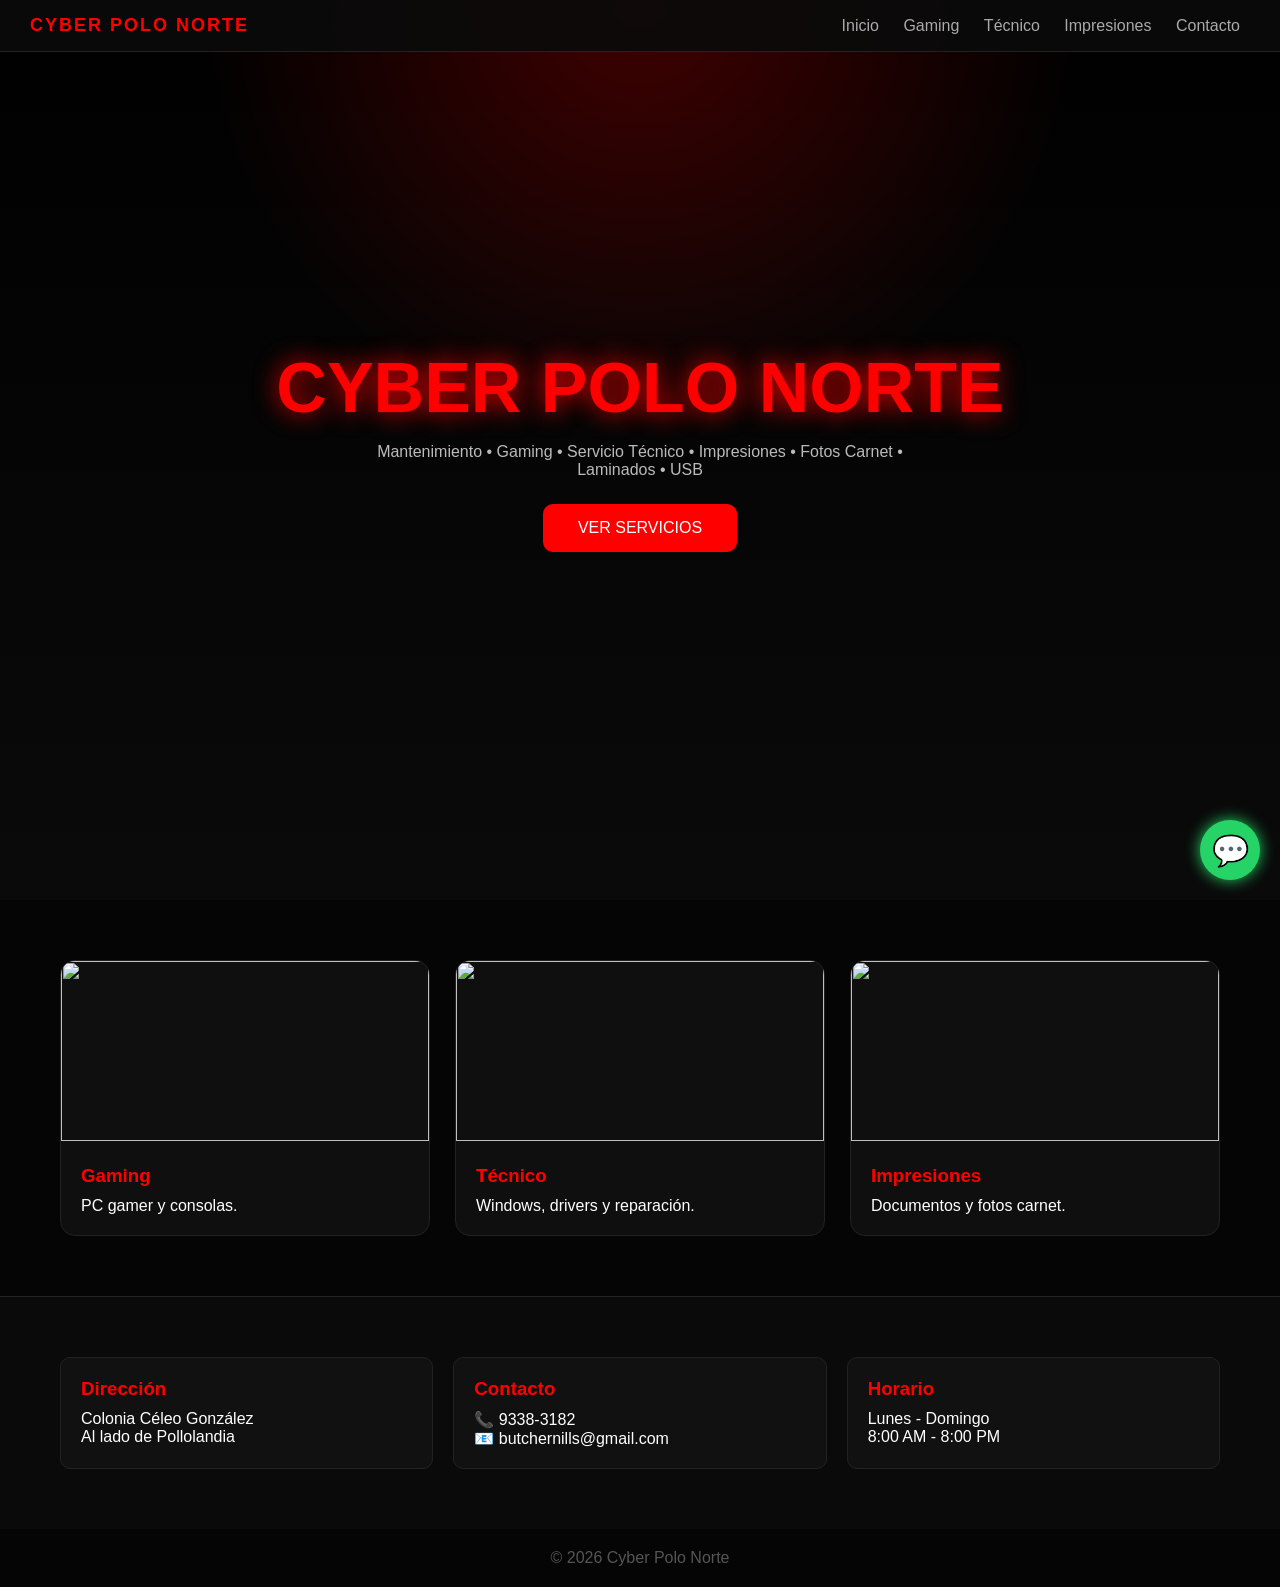
==== commit f9fb375f: "Actualizar index.html" ====
--- a/index.html
+++ b/index.html
@@ -4,23 +4,13 @@
 <meta charset="UTF-8">
 <title>Cyber Polo Norte</title>
 <meta name="viewport" content="width=device-width, initial-scale=1.0">
-
-<style>
-body{margin:0;font-family:Arial;background:#050505;color:white;}
-.topbar{display:flex;justify-content:space-between;padding:20px;background:#0a0a0a;border-bottom:1px solid #222;}
-a{color:#aaa;text-decoration:none;margin:0 10px;}
-a:hover{color:red;}
-.hero{padding:60px;}
-h1{color:red;font-size:50px;}
-.card{padding:20px;border:1px solid #222;margin:20px;border-radius:10px;background:#0d0d0d;}
-</style>
-
+<link rel="stylesheet" href="style.css">
 </head>
 
 <body>
 
-<div class="topbar">
-<div style="color:red;font-weight:bold;">CYBER POLO NORTE</div>
+<div class="nav">
+<div class="logo">CYBER POLO NORTE</div>
 
 <div>
 <a href="index.html">Inicio</a>
@@ -33,13 +23,67 @@
 
 <div class="hero">
 <h1>CYBER POLO NORTE</h1>
-<p>Mantenimiento • Gaming • Impresiones • Servicio Técnico</p>
+
+<p>
+Mantenimiento • Gaming • Servicio Técnico • Impresiones • Fotos Carnet • Laminados • USB
+</p>
+
+<a class="btn" href="#servicios">VER SERVICIOS</a>
+</div>
+
+<section id="servicios" class="grid">
+
+<div class="card">
+<img src="https://images.unsplash.com/photo-1542751371-adc38448a05e">
+<div class="card-content">
+<h3>Gaming</h3>
+<p>PC gamer y consolas.</p>
+</div>
 </div>
 
 <div class="card">
-<h2 style="color:red;">Bienvenido</h2>
-<p>Selecciona una pestaña arriba para ver los servicios.</p>
+<img src="https://images.unsplash.com/photo-1518770660439-4636190af475">
+<div class="card-content">
+<h3>Técnico</h3>
+<p>Windows, drivers y reparación.</p>
 </div>
+</div>
+
+<div class="card">
+<img src="https://images.unsplash.com/photo-1560472354-b33ff0c44a43">
+<div class="card-content">
+<h3>Impresiones</h3>
+<p>Documentos y fotos carnet.</p>
+</div>
+</div>
+
+</section>
+
+<section class="contact">
+<div class="box">
+<h3>Dirección</h3>
+<p>Colonia Céleo González</p>
+<p>Al lado de Pollolandia</p>
+</div>
+
+<div class="box">
+<h3>Contacto</h3>
+<p>📞 9338-3182</p>
+<p>📧 butchernills@gmail.com</p>
+</div>
+
+<div class="box">
+<h3>Horario</h3>
+<p>Lunes - Domingo</p>
+<p>8:00 AM - 8:00 PM</p>
+</div>
+</section>
+
+<footer>
+© 2026 Cyber Polo Norte
+</footer>
+
+<a class="whatsapp" href="https://wa.me/50493383182">💬</a>
 
 </body>
 </html>
--- a/style.css
+++ b/style.css
@@ -0,0 +1,182 @@
+*{
+margin:0;
+padding:0;
+box-sizing:border-box;
+font-family:Arial, sans-serif;
+}
+
+body{
+background:#050505;
+color:white;
+overflow-x:hidden;
+}
+
+/* TOP NAV */
+.nav{
+position:fixed;
+top:0;
+left:0;
+width:100%;
+display:flex;
+justify-content:space-between;
+align-items:center;
+padding:15px 30px;
+background:rgba(10,10,10,0.9);
+backdrop-filter:blur(10px);
+border-bottom:1px solid #222;
+z-index:1000;
+}
+
+.logo{
+color:red;
+font-weight:bold;
+font-size:18px;
+letter-spacing:2px;
+}
+
+.nav a{
+color:#aaa;
+text-decoration:none;
+margin:0 10px;
+transition:0.3s;
+}
+
+.nav a:hover{
+color:red;
+}
+
+/* HERO */
+.hero{
+height:100vh;
+display:flex;
+flex-direction:column;
+justify-content:center;
+align-items:center;
+text-align:center;
+background:
+radial-gradient(circle at top, rgba(255,0,0,0.25), transparent 40%),
+linear-gradient(#000,#0a0a0a);
+}
+
+.hero h1{
+font-size:70px;
+color:red;
+text-shadow:0 0 25px red;
+animation:glow 2s infinite alternate;
+}
+
+@keyframes glow{
+from{ text-shadow:0 0 10px red;}
+to{ text-shadow:0 0 40px red;}
+}
+
+.hero p{
+color:#bbb;
+margin-top:15px;
+max-width:600px;
+}
+
+.btn{
+margin-top:25px;
+padding:15px 35px;
+background:red;
+color:white;
+border-radius:10px;
+text-decoration:none;
+transition:0.3s;
+}
+
+.btn:hover{
+transform:scale(1.05);
+}
+
+/* GRID */
+.grid{
+display:grid;
+grid-template-columns:repeat(auto-fit,minmax(250px,1fr));
+gap:25px;
+padding:60px;
+}
+
+.card{
+background:#0f0f0f;
+border:1px solid #222;
+border-radius:15px;
+overflow:hidden;
+transition:0.3s;
+}
+
+.card:hover{
+transform:translateY(-10px);
+border-color:red;
+box-shadow:0 0 20px red;
+}
+
+.card img{
+width:100%;
+height:180px;
+object-fit:cover;
+}
+
+.card-content{
+padding:20px;
+}
+
+.card-content h3{
+color:red;
+margin-bottom:10px;
+}
+
+/* CONTACT */
+.contact{
+display:grid;
+grid-template-columns:repeat(auto-fit,minmax(200px,1fr));
+gap:20px;
+padding:60px;
+background:#0a0a0a;
+border-top:1px solid #222;
+}
+
+.box{
+padding:20px;
+border:1px solid #222;
+border-radius:10px;
+background:#111;
+}
+
+.box h3{
+color:red;
+margin-bottom:10px;
+}
+
+/* FOOTER */
+footer{
+text-align:center;
+padding:20px;
+color:#555;
+}
+
+/* WHATSAPP BUTTON */
+.whatsapp{
+position:fixed;
+bottom:20px;
+right:20px;
+background:#25d366;
+color:white;
+width:60px;
+height:60px;
+border-radius:50%;
+display:flex;
+justify-content:center;
+align-items:center;
+font-size:30px;
+text-decoration:none;
+box-shadow:0 0 15px #25d366;
+z-index:1000;
+}
+
+/* MOBILE */
+@media(max-width:768px){
+.hero h1{font-size:40px;}
+.nav{flex-direction:column;}
+}
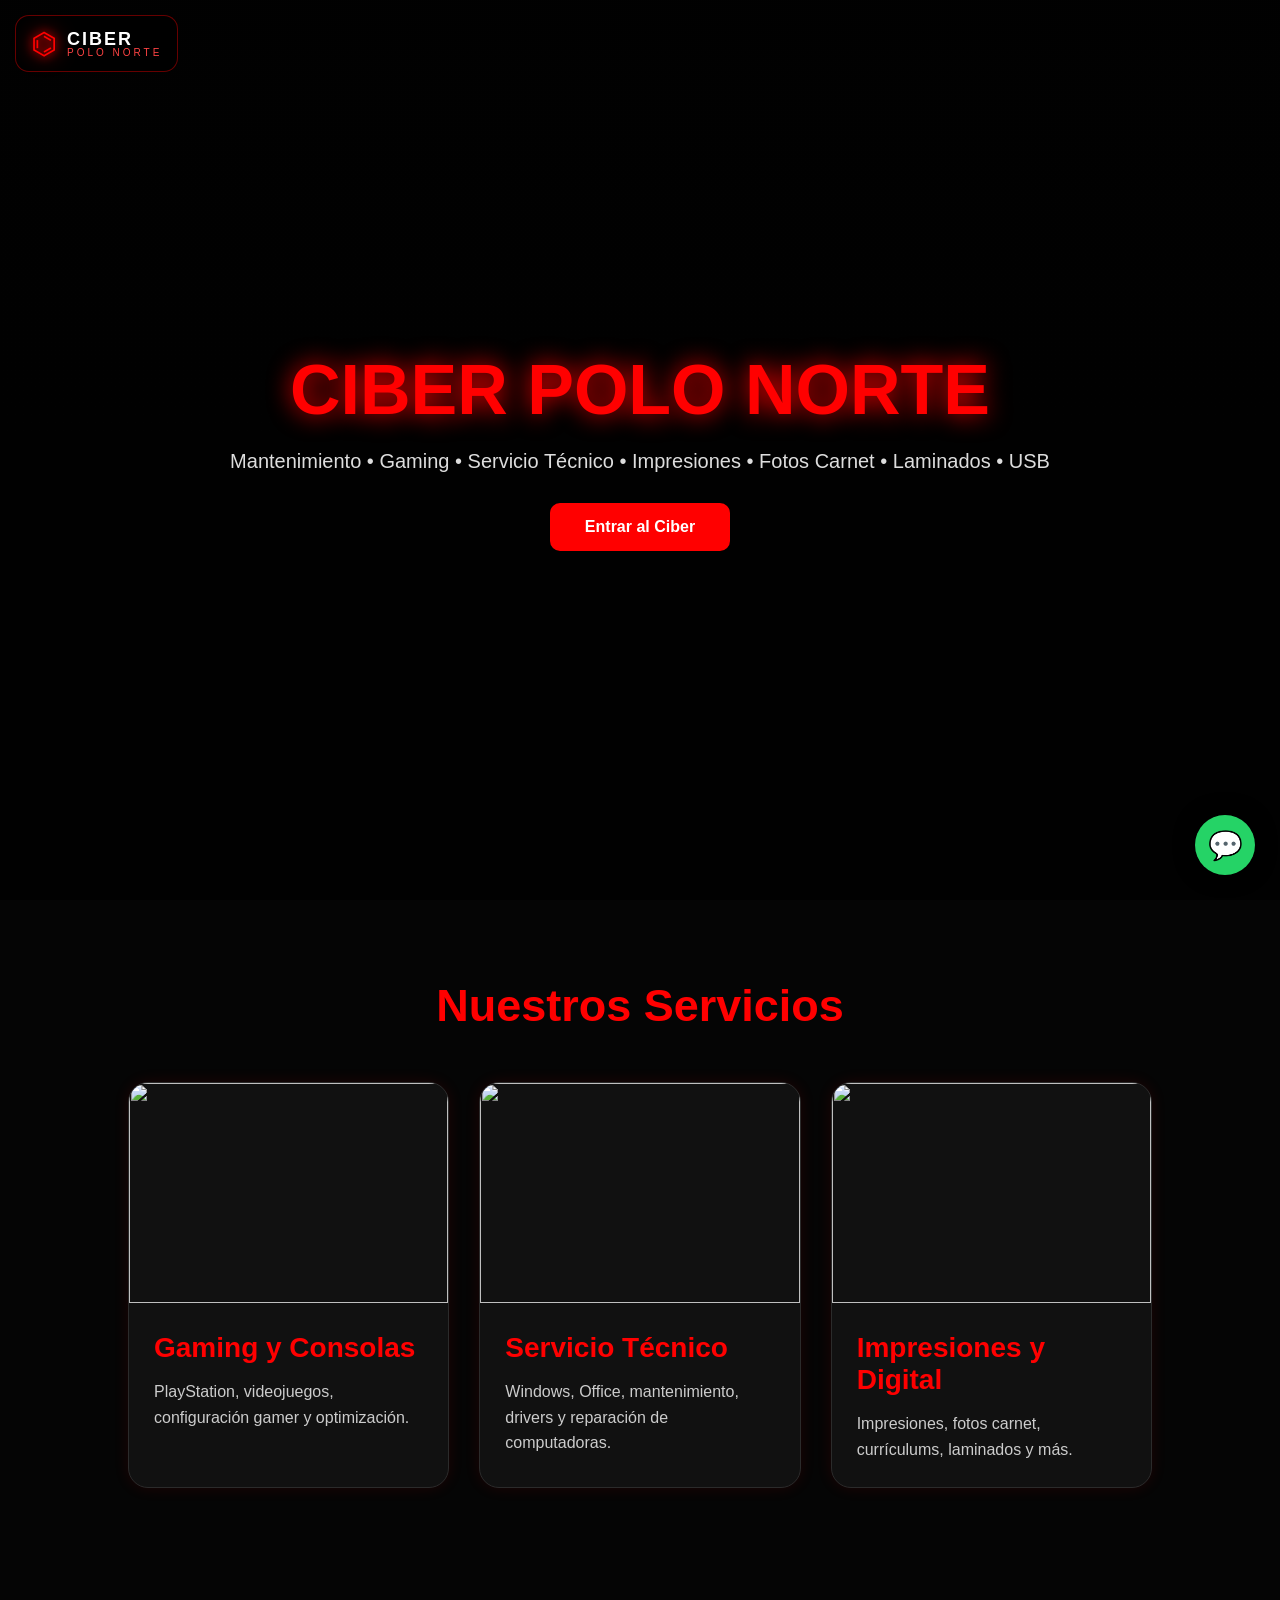
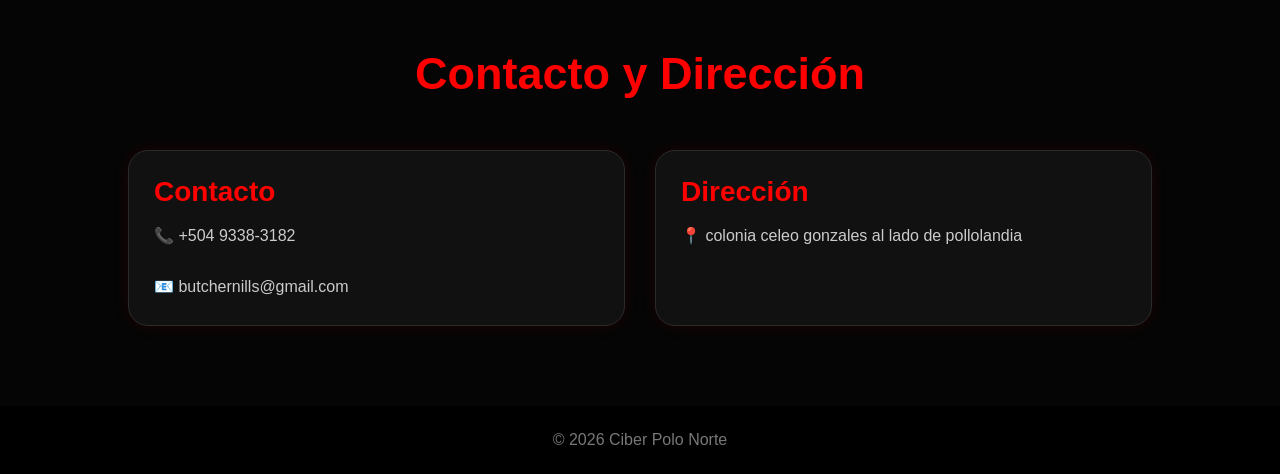
==== commit 60048589: "Actualizar index.html" ====
--- a/index.html
+++ b/index.html
@@ -2,88 +2,303 @@
 <html lang="es">
 <head>
 <meta charset="UTF-8">
-<title>Cyber Polo Norte</title>
 <meta name="viewport" content="width=device-width, initial-scale=1.0">
-<link rel="stylesheet" href="style.css">
+<title>Ciber Polo Norte</title>
+
+<style>
+
+*{
+margin:0;
+padding:0;
+box-sizing:border-box;
+font-family:Arial, Helvetica, sans-serif;
+}
+
+html{
+scroll-behavior:smooth;
+}
+
+body{
+background:#050505;
+color:white;
+overflow-x:hidden;
+}
+
+/* LOGO HACKER/GAMER */
+.logo{
+position:fixed;
+top:15px;
+left:15px;
+display:flex;
+align-items:center;
+gap:10px;
+padding:10px 15px;
+background:rgba(0,0,0,0.35);
+backdrop-filter:blur(6px);
+border:1px solid rgba(255,0,0,0.4);
+border-radius:14px;
+z-index:10000;
+}
+
+.logo-icon{
+font-size:30px;
+color:red;
+text-shadow:0 0 10px red, 0 0 20px red;
+}
+
+.logo-text{
+display:flex;
+flex-direction:column;
+line-height:1;
+}
+
+.logo-main{
+font-size:18px;
+font-weight:bold;
+letter-spacing:2px;
+color:white;
+}
+
+.logo-sub{
+font-size:10px;
+letter-spacing:3px;
+color:#ff4444;
+}
+
+/* HERO */
+header{
+height:100vh;
+background:
+linear-gradient(rgba(0,0,0,0.75), rgba(0,0,0,0.85)),
+url('https://images.unsplash.com/photo-1526374965328-7f61d4dc18c5?q=80&w=1920&auto=format&fit=crop');
+background-size:cover;
+background-position:center;
+display:flex;
+justify-content:center;
+align-items:center;
+text-align:center;
+padding:20px;
+}
+
+.hero h1{
+font-size:70px;
+color:red;
+text-shadow:0 0 25px red;
+margin-bottom:20px;
+}
+
+.hero p{
+font-size:20px;
+color:#ddd;
+margin-bottom:30px;
+}
+
+.btn{
+display:inline-block;
+padding:15px 35px;
+background:red;
+color:white;
+text-decoration:none;
+border-radius:10px;
+font-weight:bold;
+transition:0.3s;
+}
+
+.btn:hover{
+background:#ff3b3b;
+transform:scale(1.05);
+}
+
+/* SECCIONES */
+section{
+padding:80px 10%;
+}
+
+.titulo{
+font-size:45px;
+color:red;
+margin-bottom:50px;
+text-align:center;
+}
+
+/* GRID */
+.grid{
+display:grid;
+grid-template-columns:repeat(auto-fit,minmax(280px,1fr));
+gap:30px;
+}
+
+/* CARDS */
+.card{
+background:#111;
+border:1px solid #2b2b2b;
+border-radius:20px;
+overflow:hidden;
+transition:0.4s;
+box-shadow:0 0 15px rgba(255,0,0,0.1);
+cursor:pointer;
+text-decoration:none;
+color:white;
+}
+
+.card:hover{
+transform:translateY(-10px);
+box-shadow:0 0 25px rgba(255,0,0,0.4);
+}
+
+.card img{
+width:100%;
+height:220px;
+object-fit:cover;
+}
+
+.card-content{
+padding:25px;
+}
+
+.card-content h3{
+color:red;
+margin-bottom:15px;
+font-size:28px;
+}
+
+.card-content p{
+color:#ccc;
+line-height:1.6;
+}
+
+/* FOOTER */
+footer{
+background:black;
+text-align:center;
+padding:25px;
+color:#777;
+}
+
+/* WHATSAPP */
+.whatsapp{
+position:fixed;
+bottom:25px;
+right:25px;
+width:60px;
+height:60px;
+background:#25D366;
+color:white;
+font-size:28px;
+display:flex;
+justify-content:center;
+align-items:center;
+border-radius:50%;
+box-shadow:0 0 20px rgba(0,0,0,0.5);
+text-decoration:none;
+z-index:9999;
+transition:0.3s;
+}
+
+.whatsapp:hover{
+transform:scale(1.1);
+}
+
+@media(max-width:768px){
+.hero h1{font-size:45px;}
+.hero p{font-size:18px;}
+.titulo{font-size:35px;}
+}
+</style>
 </head>
 
 <body>
 
-<div class="nav">
-<div class="logo">CYBER POLO NORTE</div>
-
-<div>
-<a href="index.html">Inicio</a>
-<a href="gaming.html">Gaming</a>
-<a href="tecnico.html">Técnico</a>
-<a href="impresiones.html">Impresiones</a>
-<a href="contacto.html">Contacto</a>
-</div>
-</div>
-
+<!-- LOGO -->
+<div class="logo">
+<div class="logo-icon">⌬</div>
+<div class="logo-text">
+<span class="logo-main">CIBER</span>
+<span class="logo-sub">POLO NORTE</span>
+</div>
+</div>
+
+<!-- HERO -->
+<header>
 <div class="hero">
-<h1>CYBER POLO NORTE</h1>
-
+<h1>CIBER POLO NORTE</h1>
+<p>Mantenimiento • Gaming • Servicio Técnico • Impresiones • Fotos Carnet • Laminados • USB</p>
+<a href="#servicios" class="btn">Entrar al Ciber</a>
+</div>
+</header>
+
+<!-- SERVICIOS -->
+<section id="servicios">
+
+<h2 class="titulo">Nuestros Servicios</h2>
+
+<div class="grid">
+
+<!-- GAMING -->
+<a href="gaming.html" class="card">
+<img src="https://images.unsplash.com/photo-1606813907291-d86efa9b94db?q=80&w=1200&auto=format&fit=crop">
+<div class="card-content">
+<h3>Gaming y Consolas</h3>
+<p>PlayStation, videojuegos, configuración gamer y optimización.</p>
+</div>
+</a>
+
+<!-- TÉCNICO -->
+<a href="tecnico.html" class="card">
+<img src="https://images.unsplash.com/photo-1527443154391-507e9dc6c5cc?q=80&w=1200&auto=format&fit=crop">
+<div class="card-content">
+<h3>Servicio Técnico</h3>
+<p>Windows, Office, mantenimiento, drivers y reparación de computadoras.</p>
+</div>
+</a>
+
+<!-- IMPRESIONES -->
+<a href="impresiones.html" class="card">
+<img src="https://images.unsplash.com/photo-1563986768609-322da13575f3?q=80&w=1200&auto=format&fit=crop">
+<div class="card-content">
+<h3>Impresiones y Digital</h3>
+<p>Impresiones, fotos carnet, currículums, laminados y más.</p>
+</div>
+</a>
+
+</div>
+</section>
+
+<!-- CONTACTO -->
+<section id="contacto">
+
+<h2 class="titulo">Contacto y Dirección</h2>
+
+<div class="grid">
+
+<div class="card">
+<div class="card-content">
+<h3>Contacto</h3>
 <p>
-Mantenimiento • Gaming • Servicio Técnico • Impresiones • Fotos Carnet • Laminados • USB
+📞 +504 9338-3182 <br><br>
+📧 butchernills@gmail.com
 </p>
-
-<a class="btn" href="#servicios">VER SERVICIOS</a>
-</div>
-
-<section id="servicios" class="grid">
+</div>
+</div>
 
 <div class="card">
-<img src="https://images.unsplash.com/photo-1542751371-adc38448a05e">
-<div class="card-content">
-<h3>Gaming</h3>
-<p>PC gamer y consolas.</p>
-</div>
-</div>
-
-<div class="card">
-<img src="https://images.unsplash.com/photo-1518770660439-4636190af475">
-<div class="card-content">
-<h3>Técnico</h3>
-<p>Windows, drivers y reparación.</p>
-</div>
-</div>
-
-<div class="card">
-<img src="https://images.unsplash.com/photo-1560472354-b33ff0c44a43">
-<div class="card-content">
-<h3>Impresiones</h3>
-<p>Documentos y fotos carnet.</p>
-</div>
+<div class="card-content">
+<h3>Dirección</h3>
+<p>
+📍 colonia celeo gonzales al lado de pollolandia
+</p>
+</div>
+</div>
+
 </div>
 
 </section>
 
-<section class="contact">
-<div class="box">
-<h3>Dirección</h3>
-<p>Colonia Céleo González</p>
-<p>Al lado de Pollolandia</p>
-</div>
-
-<div class="box">
-<h3>Contacto</h3>
-<p>📞 9338-3182</p>
-<p>📧 butchernills@gmail.com</p>
-</div>
-
-<div class="box">
-<h3>Horario</h3>
-<p>Lunes - Domingo</p>
-<p>8:00 AM - 8:00 PM</p>
-</div>
-</section>
-
 <footer>
-© 2026 Cyber Polo Norte
+<p>© 2026 Ciber Polo Norte</p>
 </footer>
 
-<a class="whatsapp" href="https://wa.me/50493383182">💬</a>
+<a href="https://wa.me/50493383182" class="whatsapp" target="_blank">💬</a>
 
 </body>
 </html>
